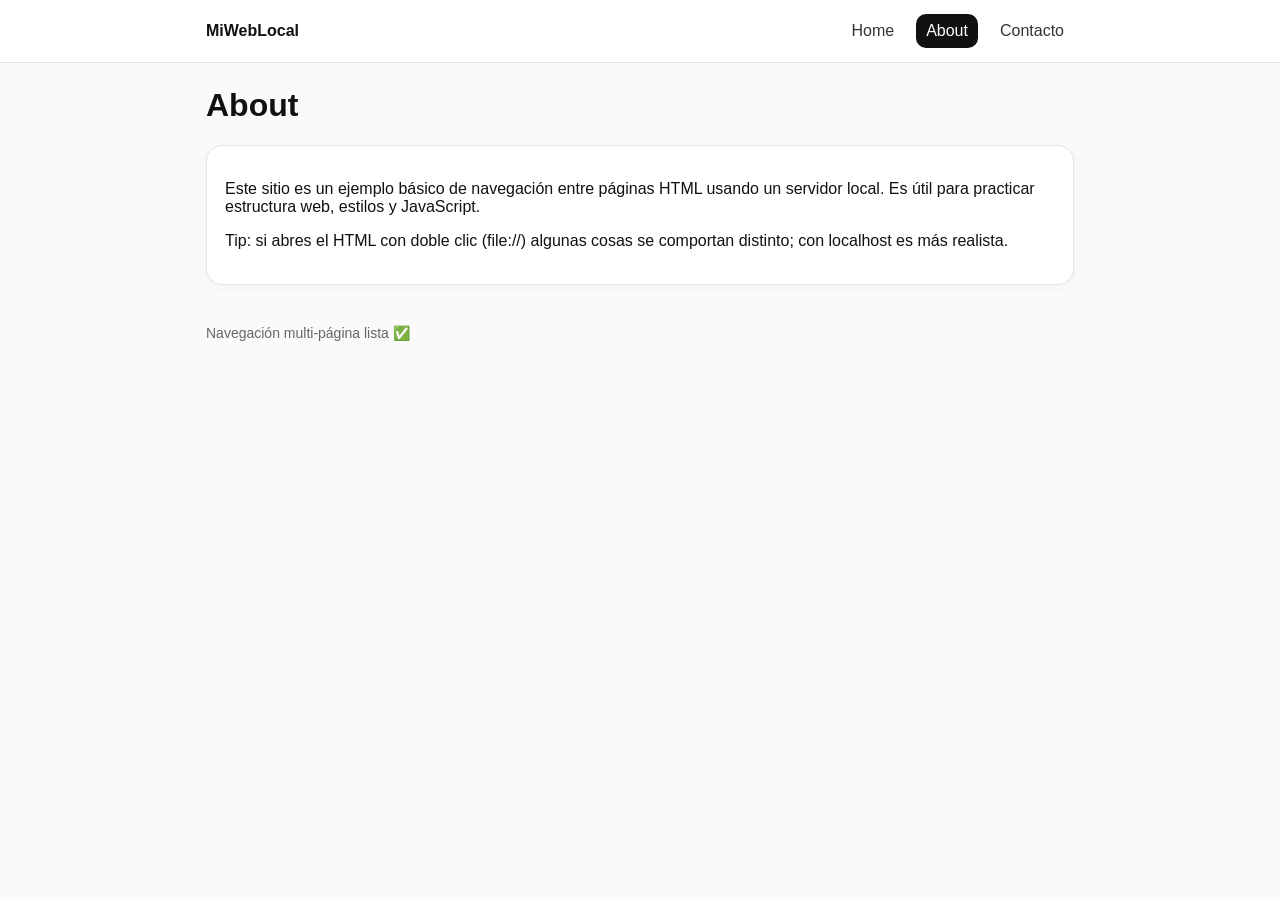
==== about.html @ 25c3be6a "Subiendo sitio web" ====
<!doctype html>
<html lang="es">
<head>
  <meta charset="utf-8" />
  <meta name="viewport" content="width=device-width, initial-scale=1" />
  <title>Mi web local - About</title>
  <link rel="stylesheet" href="styles.css" />
</head>
<body>

<header>
  <nav class="nav">
    <a class="brand" href="index.html">MiWebLocal</a>
    <div class="links">
      <a data-nav href="index.html">Home</a>
      <a data-nav href="about.html">About</a>
      <a data-nav href="contacto.html">Contacto</a>
    </div>
  </nav>
</header>

<main>
  <h1>About</h1>

  <section class="card">
    <p>
      Este sitio es un ejemplo básico de navegación entre páginas HTML usando un servidor local.
      Es útil para practicar estructura web, estilos y JavaScript.
    </p>
    <p>
      Tip: si abres el HTML con doble clic (file://) algunas cosas se comportan distinto;
      con localhost es más realista.
    </p>
  </section>
</main>

<footer>
  Navegación multi-página lista ✅
</footer>

<script src="script.js"></script>
</body>
</html>
---- styles.css ----
:root {
  --max: 900px;
}

* { box-sizing: border-box; }

body {
  font-family: Arial, sans-serif;
  margin: 0;
  color: #111;
  background: #fafafa;
}

header {
  background: #fff;
  border-bottom: 1px solid #e6e6e6;
  position: sticky;
  top: 0;
}

.nav {
  max-width: var(--max);
  margin: 0 auto;
  padding: 14px 16px;
  display: flex;
  align-items: center;
  justify-content: space-between;
  gap: 16px;
}

.brand {
  font-weight: 700;
  text-decoration: none;
  color: inherit;
}

.links {
  display: flex;
  gap: 12px;
  flex-wrap: wrap;
}

.links a {
  text-decoration: none;
  color: #333;
  padding: 8px 10px;
  border-radius: 10px;
}

.links a:hover {
  background: #f1f1f1;
}

.links a.active {
  background: #111;
  color: #fff;
}

main {
  max-width: var(--max);
  margin: 24px auto;
  padding: 0 16px;
}

.card {
  background: #fff;
  border: 1px solid #e6e6e6;
  border-radius: 16px;
  padding: 18px;
  box-shadow: 0 2px 10px rgba(0,0,0,.04);
}

.grid {
  display: grid;
  grid-template-columns: 1fr;
  gap: 14px;
}

@media (min-width: 760px) {
  .grid { grid-template-columns: 1fr 1fr; }
}

button {
  padding: 10px 14px;
  border: 1px solid #ddd;
  border-radius: 12px;
  background: #fff;
  cursor: pointer;
}
button:hover { background: #f3f3f3; }

input, textarea {
  width: 100%;
  padding: 10px 12px;
  border: 1px solid #ddd;
  border-radius: 12px;
  margin-top: 6px;
}

label { display: block; margin-top: 10px; }

footer {
  max-width: var(--max);
  margin: 40px auto;
  padding: 0 16px 30px;
  color: #666;
  font-size: 14px;
}
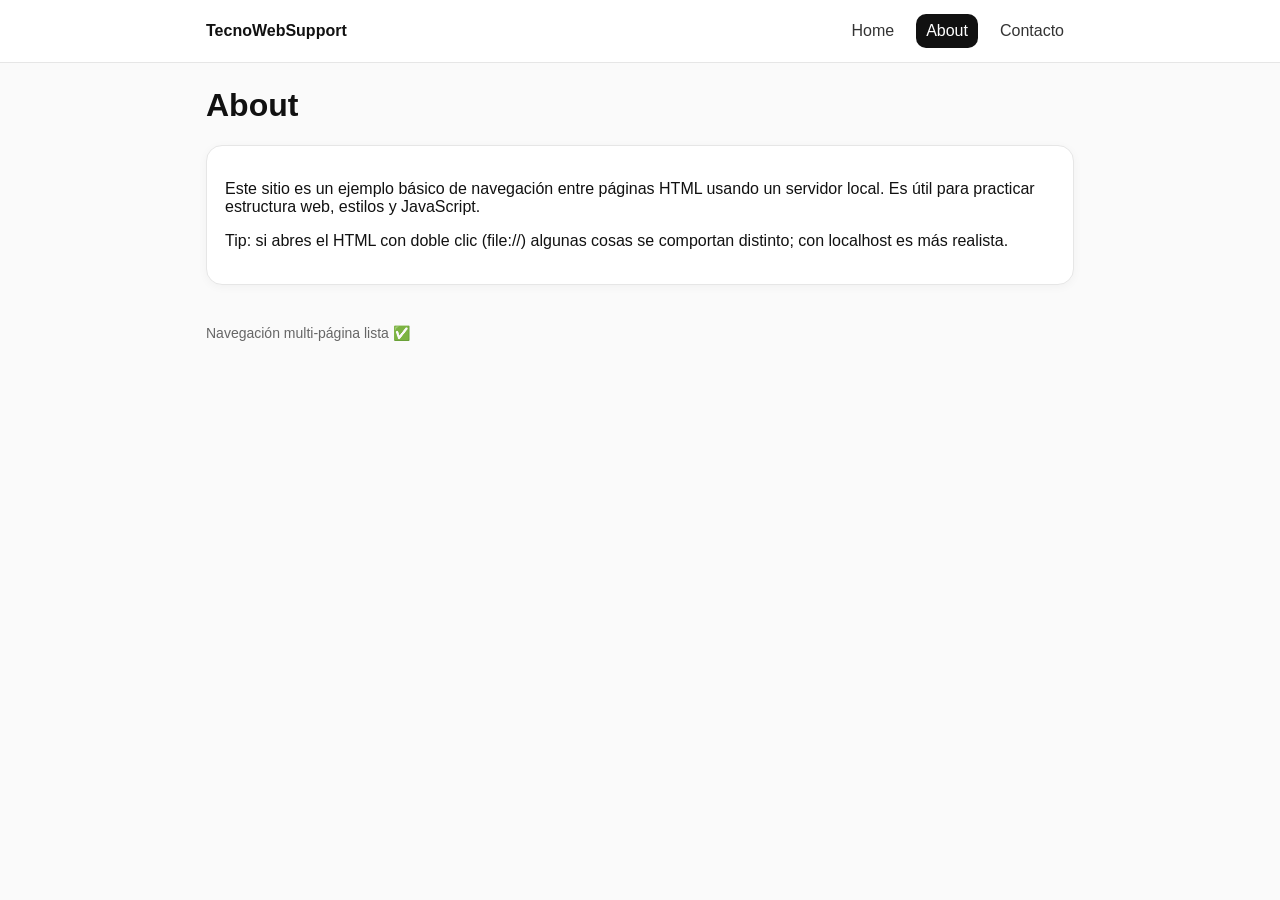
==== commit c044f05a: "Cambio de nombre a TecnoWebSupport" ====
--- a/about.html
+++ b/about.html
@@ -3,14 +3,14 @@
 <head>
   <meta charset="utf-8" />
   <meta name="viewport" content="width=device-width, initial-scale=1" />
-  <title>Mi web local - About</title>
+  <title>TecnoWebSupport - About</title>
   <link rel="stylesheet" href="styles.css" />
 </head>
 <body>
 
 <header>
   <nav class="nav">
-    <a class="brand" href="index.html">MiWebLocal</a>
+    <a class="brand" href="index.html">TecnoWebSupport</a>
     <div class="links">
       <a data-nav href="index.html">Home</a>
       <a data-nav href="about.html">About</a>
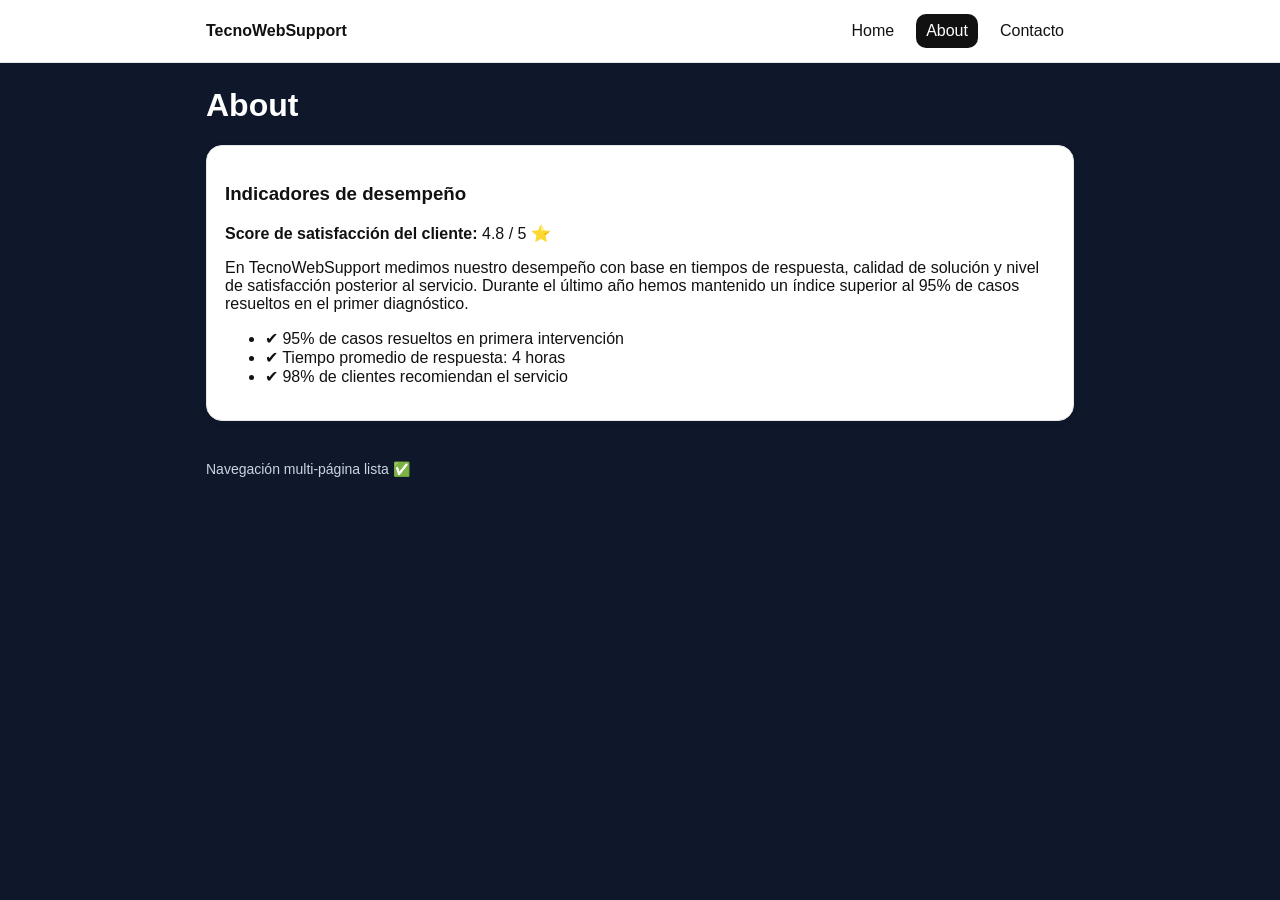
==== commit a53d3442: "Actualiza pestaña about" ====
--- a/about.html
+++ b/about.html
@@ -22,16 +22,25 @@
 <main>
   <h1>About</h1>
 
-  <section class="card">
-    <p>
-      Este sitio es un ejemplo básico de navegación entre páginas HTML usando un servidor local.
-      Es útil para practicar estructura web, estilos y JavaScript.
-    </p>
-    <p>
-      Tip: si abres el HTML con doble clic (file://) algunas cosas se comportan distinto;
-      con localhost es más realista.
-    </p>
-  </section>
+ <section class="card">
+  <h3>Indicadores de desempeño</h3>
+
+  <p><strong>Score de satisfacción del cliente:</strong> 4.8 / 5 ⭐</p>
+
+  <p>
+    En TecnoWebSupport medimos nuestro desempeño con base en tiempos de respuesta,
+    calidad de solución y nivel de satisfacción posterior al servicio.
+    Durante el último año hemos mantenido un índice superior al 95% de casos
+    resueltos en el primer diagnóstico.
+  </p>
+
+  <ul>
+    <li>✔ 95% de casos resueltos en primera intervención</li>
+    <li>✔ Tiempo promedio de respuesta: 4 horas</li>
+    <li>✔ 98% de clientes recomiendan el servicio</li>
+  </ul>
+</section>
+
 </main>
 
 <footer>
--- a/styles.css
+++ b/styles.css
@@ -7,8 +7,8 @@
 body {
   font-family: Arial, sans-serif;
   margin: 0;
-  color: #111;
-  background: #fafafa;
+  color: white;
+  background: #0f172a;
 }
 
 header {
@@ -29,9 +29,9 @@
 }
 
 .brand {
-  font-weight: 700;
+  color: #111;
+  font-weight: 800;
   text-decoration: none;
-  color: inherit;
 }
 
 .links {
@@ -42,7 +42,7 @@
 
 .links a {
   text-decoration: none;
-  color: #333;
+  color: #111;
   padding: 8px 10px;
   border-radius: 10px;
 }
@@ -68,6 +68,7 @@
   border-radius: 16px;
   padding: 18px;
   box-shadow: 0 2px 10px rgba(0,0,0,.04);
+  color: #111;
 }
 
 .grid {
@@ -87,7 +88,14 @@
   background: #fff;
   cursor: pointer;
 }
-button:hover { background: #f3f3f3; }
+button:hover {
+  transform: translateY(-2px);
+  box-shadow: 0 8px 20px rgba(56,189,248,.25);
+}
+
+button {
+  transition: all 0.25s ease;
+}
 
 input, textarea {
   width: 100%;
@@ -103,6 +111,10 @@
   max-width: var(--max);
   margin: 40px auto;
   padding: 0 16px 30px;
-  color: #666;
+  color: #cbd5e1;
   font-size: 14px;
+}
+
+#msg {
+  transition: all 0.4s ease;
 }
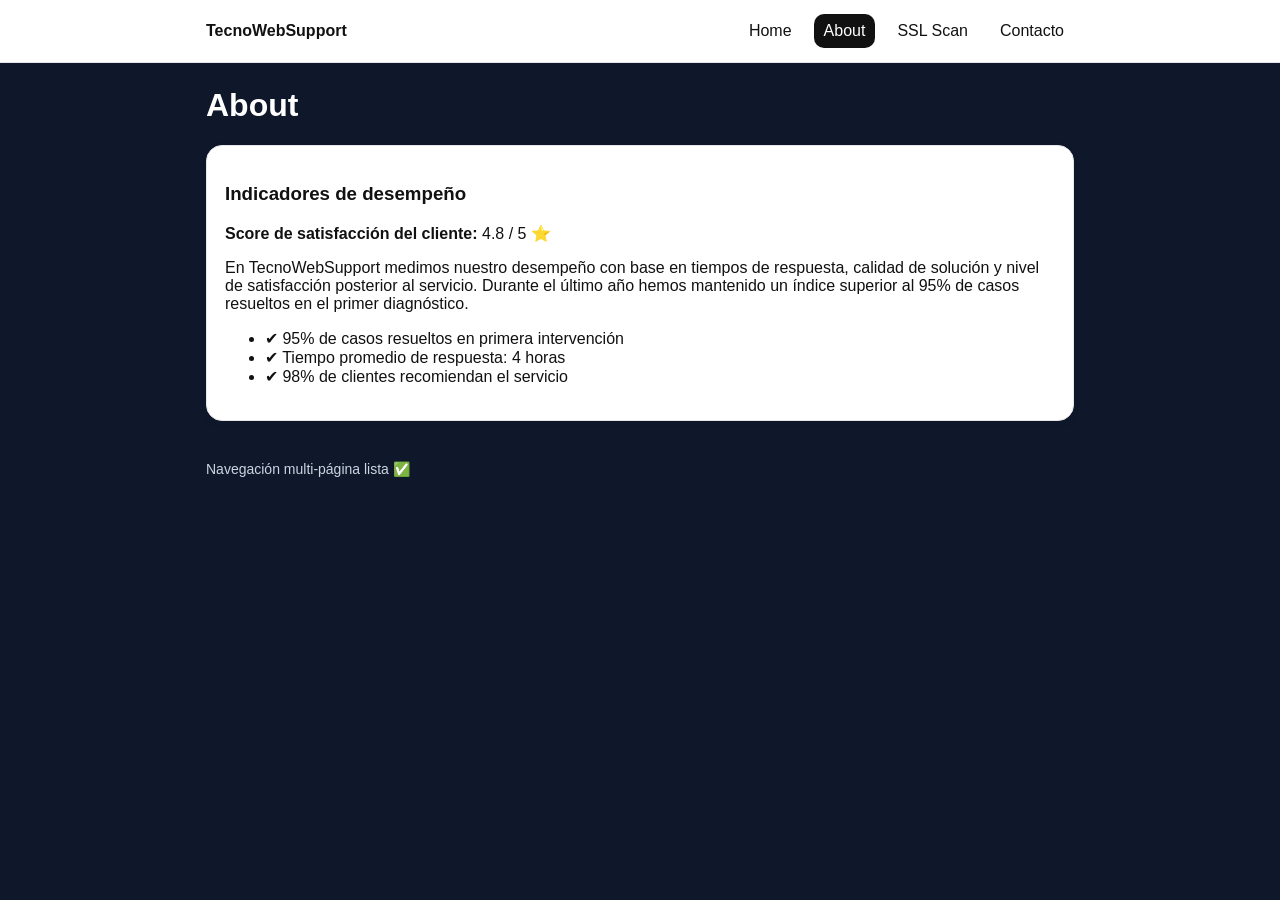
==== commit 0ddb89e8: "creacion pestaña SSL test" ====
--- a/about.html
+++ b/about.html
@@ -14,6 +14,7 @@
     <div class="links">
       <a data-nav href="index.html">Home</a>
       <a data-nav href="about.html">About</a>
+      <a data-nav href="ssl.html">SSL Scan</a>
       <a data-nav href="contacto.html">Contacto</a>
     </div>
   </nav>
